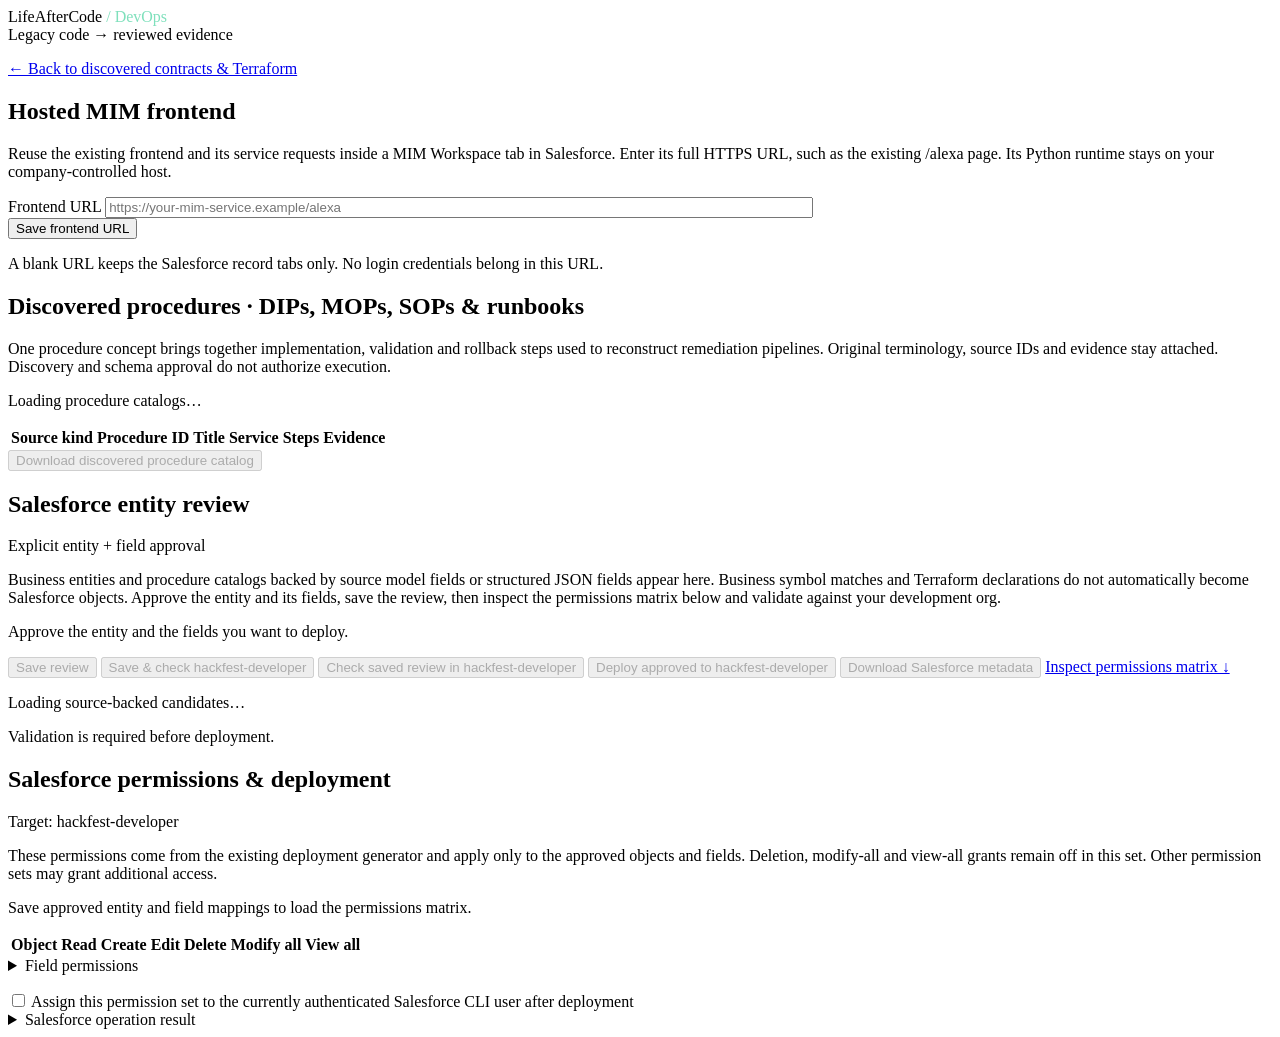
==== app/salesforce.html @ aecb669f "Import LifeAfterCode from grpo8172/LifeAfterCodeDevOps Copy all 87 tracked source files unchanged fr" ====
<!doctype html>
<html lang="en">
<head>
<meta charset="utf-8"><meta name="viewport" content="width=device-width,initial-scale=1">
<title>LifeAfterCode DevOps · Salesforce review</title>
<link rel="stylesheet" href="/assets/discovery.css">
</head>
<body>
<header><div class="brand">LifeAfterCode<span style="color:#7fe0bc"> / DevOps</span></div><span class="tag">Legacy code → reviewed evidence</span></header>
<main><p><a id="backToDiscovery" href="/">← Back to discovered contracts &amp; Terraform</a></p>
<section class="card" aria-labelledby="frontendHeading">
<h2 id="frontendHeading">Hosted MIM frontend</h2>
<p>Reuse the existing frontend and its service requests inside a MIM Workspace tab in Salesforce. Enter its full HTTPS URL, such as the existing /alexa page. Its Python runtime stays on your company-controlled host.</p>
<label for="frontendUrl">Frontend URL</label>
<input id="frontendUrl" type="url" placeholder="https://your-mim-service.example/alexa" style="width:min(100%,700px)" autocomplete="off">
<div class="actions"><button id="saveFrontend" class="secondary">Save frontend URL</button><a id="previewFrontend" target="_blank" rel="noopener noreferrer" hidden>Open hosted frontend / sign in</a></div>
<p id="frontendNotice" role="status">A blank URL keeps the Salesforce record tabs only. No login credentials belong in this URL.</p>
</section>
<section class="card" aria-labelledby="procedureHeading">
<h2 id="procedureHeading">Discovered procedures · DIPs, MOPs, SOPs &amp; runbooks</h2>
<p>One procedure concept brings together implementation, validation and rollback steps used to reconstruct remediation pipelines. Original terminology, source IDs and evidence stay attached. Discovery and schema approval do not authorize execution.</p>
<p id="procedureSummary" role="status">Loading procedure catalogs…</p>
<div class="scroll"><table><thead><tr><th>Source kind</th><th>Procedure ID</th><th>Title</th><th>Service</th><th>Steps</th><th>Evidence</th></tr></thead><tbody id="procedureRows"></tbody></table></div>
<button id="exportProcedures" class="secondary" disabled>Download discovered procedure catalog</button>
</section>
<section class="card" aria-labelledby="reviewHeading"><div class="section-head"><h2 id="reviewHeading">Salesforce entity review</h2><span class="badge">Explicit entity + field approval</span></div><p>Business entities and procedure catalogs backed by source model fields or structured JSON fields appear here. Business symbol matches and Terraform declarations do not automatically become Salesforce objects. Approve the entity and its fields, save the review, then inspect the permissions matrix below and validate against your development org.</p><p id="reviewSummary" role="status">Approve the entity and the fields you want to deploy.</p>
<div class="actions review-toolbar">
<button id="saveReview" class="secondary" disabled>Save review</button>
<button id="saveAndValidate" disabled>Save &amp; check hackfest-developer</button>
<button id="validateSalesforce" class="secondary" disabled>Check saved review in hackfest-developer</button>
<button id="deploySalesforce" disabled>Deploy approved to hackfest-developer</button>
<button id="exportMetadata" class="secondary" disabled>Download Salesforce metadata</button>
<a href="#permissionHeading">Inspect permissions matrix ↓</a>
</div>
<p id="reviewNotice" role="status" aria-live="polite">Loading source-backed candidates…</p>
<p id="releaseNotice" role="status" aria-live="polite">Validation is required before deployment.</p>
<div id="reviewEntities"></div></section>
<section class="card" aria-labelledby="permissionHeading">
<div class="section-head"><h2 id="permissionHeading">Salesforce permissions &amp; deployment</h2><span class="badge">Target: hackfest-developer</span></div>
<p>These permissions come from the existing deployment generator and apply only to the approved objects and fields. Deletion, modify-all and view-all grants remain off in this set. Other permission sets may grant additional access.</p>
<p id="permissionNotice" role="status">Save approved entity and field mappings to load the permissions matrix.</p>
<div class="scroll"><table><thead><tr><th scope="col">Object</th><th scope="col">Read</th><th scope="col">Create</th><th scope="col">Edit</th><th scope="col">Delete</th><th scope="col">Modify all</th><th scope="col">View all</th></tr></thead><tbody id="objectPermissions"></tbody></table></div>
<details><summary>Field permissions</summary><div class="scroll"><table><thead><tr><th scope="col">Field</th><th scope="col">Read</th><th scope="col">Edit</th></tr></thead><tbody id="fieldPermissions"></tbody></table></div></details>
<p id="permissionIdentity"></p>
<label><input type="checkbox" id="assignPermissionSet"> Assign this permission set to the currently authenticated Salesforce CLI user after deployment</label>

<details><summary>Salesforce operation result</summary><pre id="releaseLog" style="white-space:pre-wrap;overflow-wrap:anywhere"></pre></details>
</section>
</main>
<script src="/assets/common.js"></script>
<script src="/assets/salesforce-review.js"></script>
<script src="/assets/salesforce-deploy.js"></script>
</body>
</html>
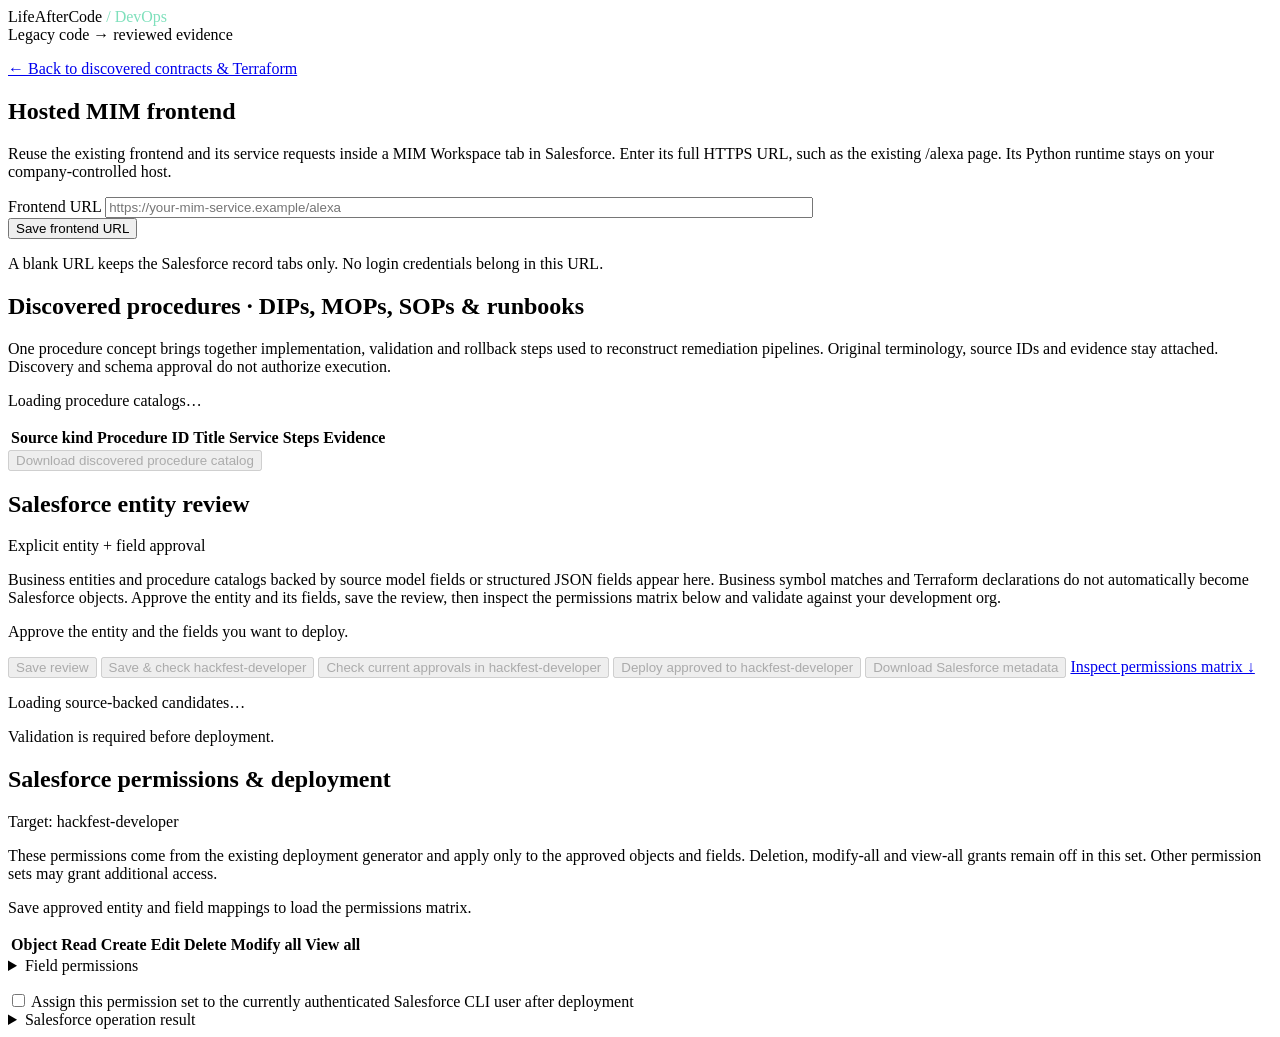
==== commit dfa44f3b: "Make Salesforce validation save and refresh current approvals reliably Route both validation buttons" ====
--- a/app/salesforce.html
+++ b/app/salesforce.html
@@ -27,7 +27,7 @@
 <div class="actions review-toolbar">
 <button id="saveReview" class="secondary" disabled>Save review</button>
 <button id="saveAndValidate" disabled>Save &amp; check hackfest-developer</button>
-<button id="validateSalesforce" class="secondary" disabled>Check saved review in hackfest-developer</button>
+<button id="validateSalesforce" class="secondary" disabled>Check current approvals in hackfest-developer</button>
 <button id="deploySalesforce" disabled>Deploy approved to hackfest-developer</button>
 <button id="exportMetadata" class="secondary" disabled>Download Salesforce metadata</button>
 <a href="#permissionHeading">Inspect permissions matrix ↓</a>
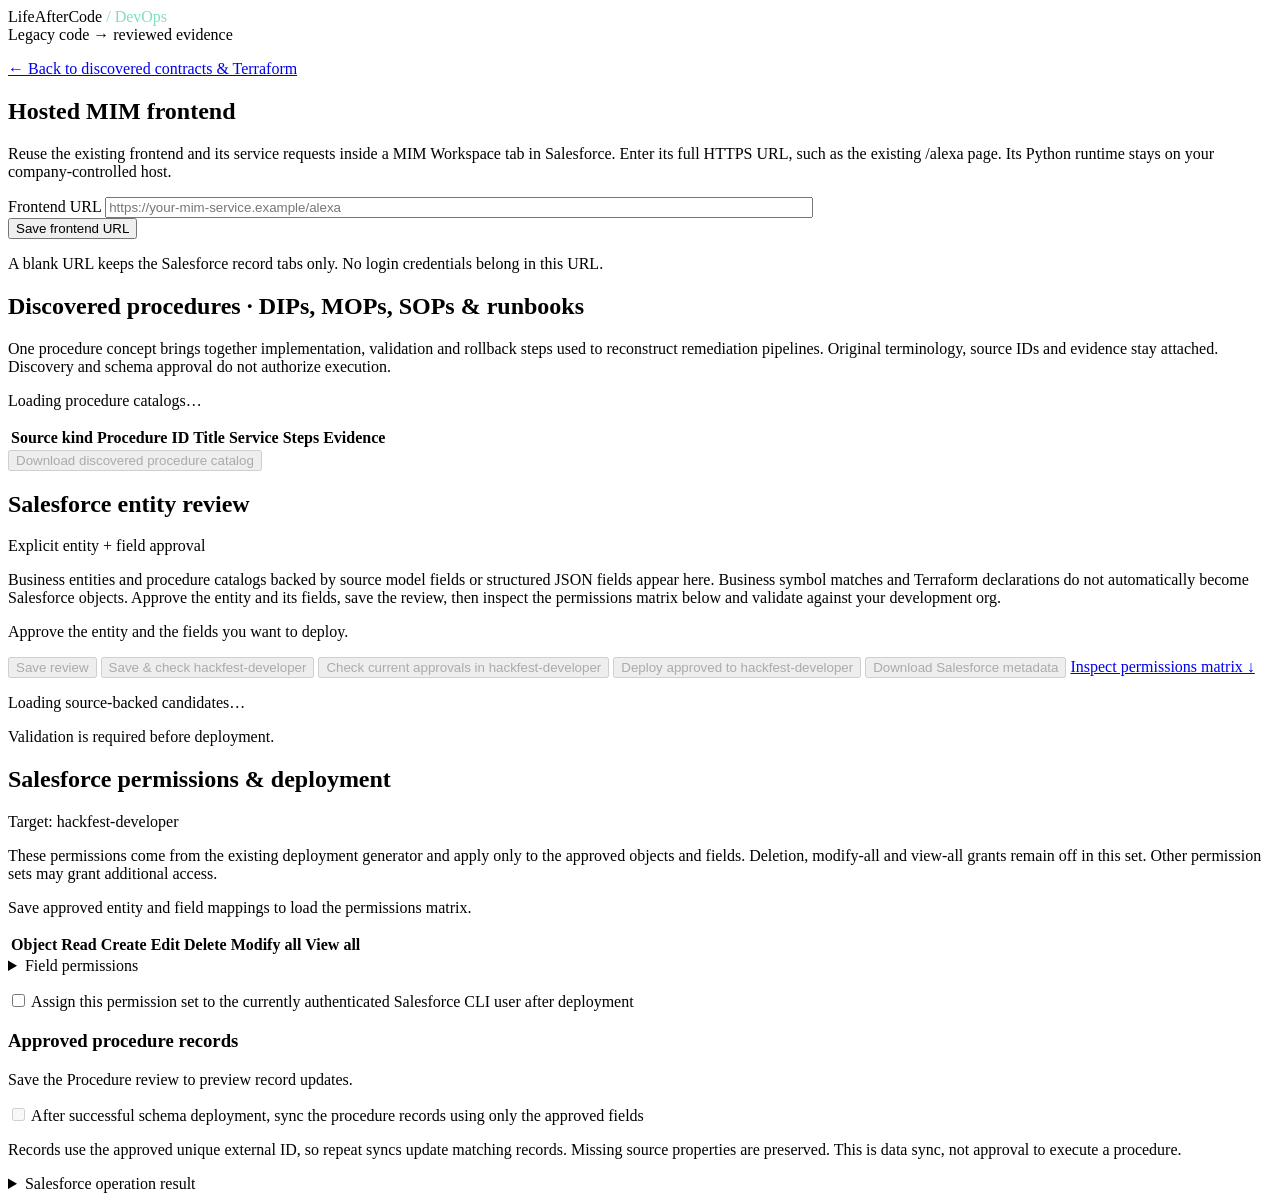
==== commit b842d0c9: "Sync builder-approved procedure records after successful Salesforce deployment Keep the builder outs" ====
--- a/app/salesforce.html
+++ b/app/salesforce.html
@@ -44,6 +44,10 @@
 <p id="permissionIdentity"></p>
 <label><input type="checkbox" id="assignPermissionSet"> Assign this permission set to the currently authenticated Salesforce CLI user after deployment</label>
 
+<section aria-labelledby="recordSyncHeading"><h3 id="recordSyncHeading">Approved procedure records</h3>
+<p id="recordSyncNotice">Save the Procedure review to preview record updates.</p>
+<label><input type="checkbox" id="syncProcedureRecords" disabled> After successful schema deployment, sync the procedure records using only the approved fields</label>
+<p>Records use the approved unique external ID, so repeat syncs update matching records. Missing source properties are preserved. This is data sync, not approval to execute a procedure.</p></section>
 <details><summary>Salesforce operation result</summary><pre id="releaseLog" style="white-space:pre-wrap;overflow-wrap:anywhere"></pre></details>
 </section>
 </main>
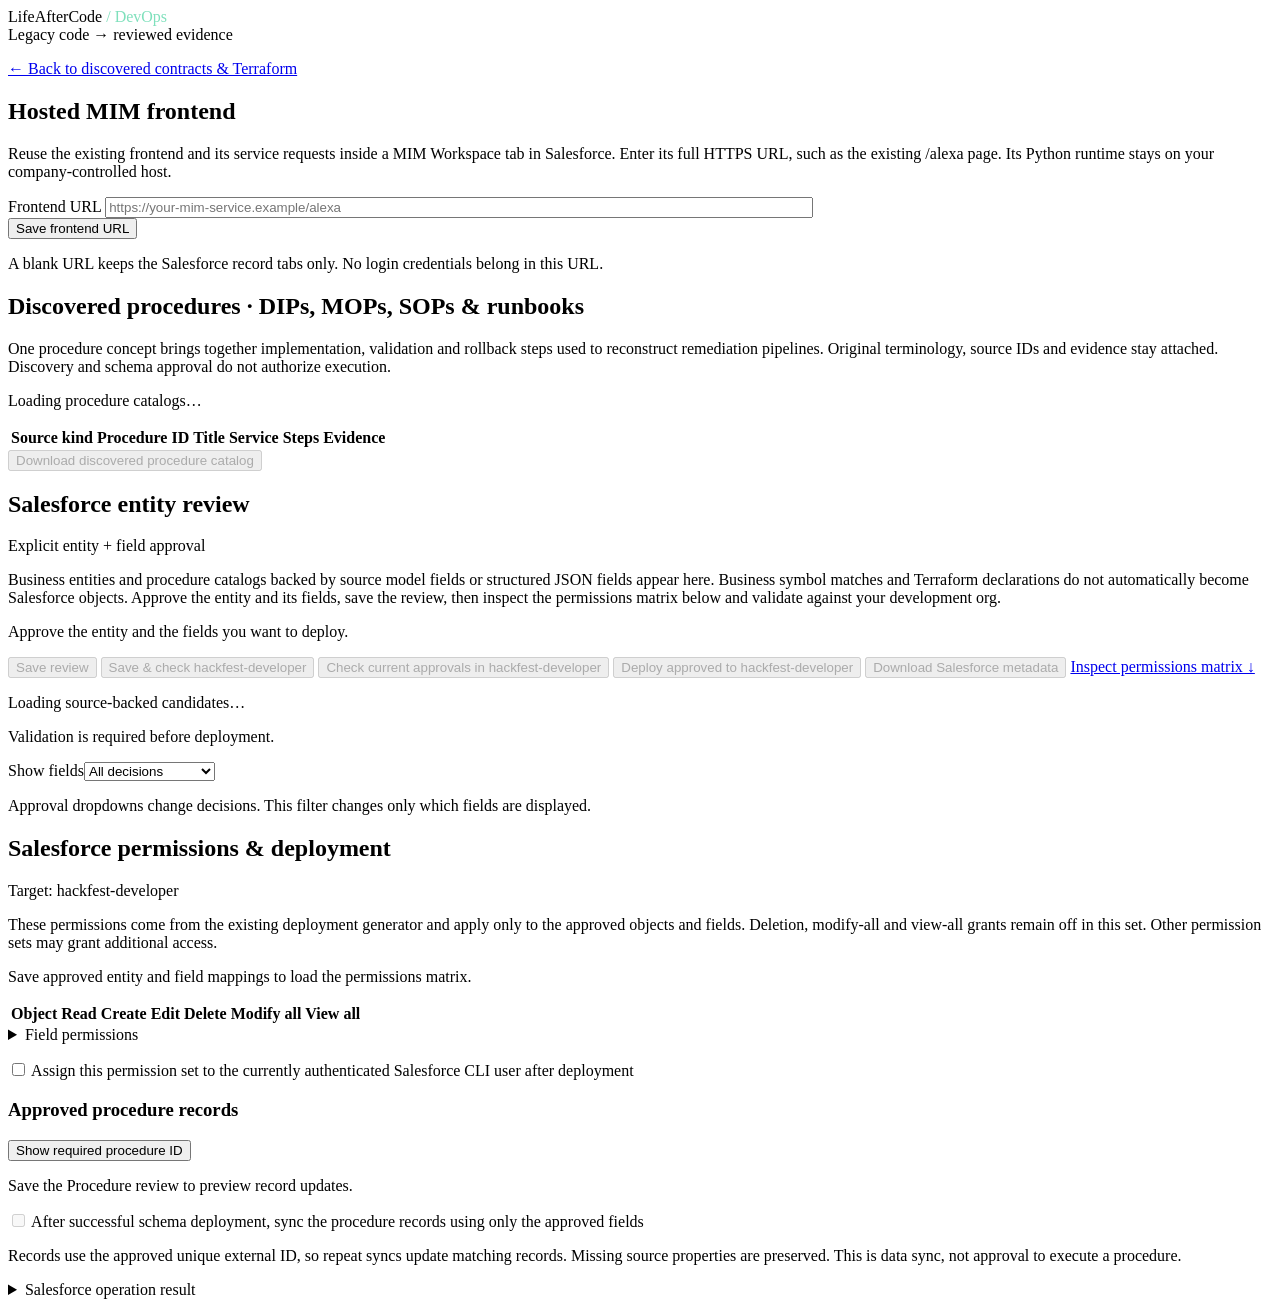
==== commit 220729ee: "Clarify approval filtering and blocked procedure record sync Add an independent status view filter w" ====
--- a/app/salesforce.html
+++ b/app/salesforce.html
@@ -34,6 +34,8 @@
 </div>
 <p id="reviewNotice" role="status" aria-live="polite">Loading source-backed candidates…</p>
 <p id="releaseNotice" role="status" aria-live="polite">Validation is required before deployment.</p>
+<label for="reviewFilter">Show fields</label><select id="reviewFilter"><option value="all">All decisions</option><option value="approved">Approved only</option><option value="review">Needs review only</option><option value="rejected">Rejected only</option></select>
+<p>Approval dropdowns change decisions. This filter changes only which fields are displayed.</p><p id="filterSummary" role="status"></p>
 <div id="reviewEntities"></div></section>
 <section class="card" aria-labelledby="permissionHeading">
 <div class="section-head"><h2 id="permissionHeading">Salesforce permissions &amp; deployment</h2><span class="badge">Target: hackfest-developer</span></div>
@@ -45,6 +47,7 @@
 <label><input type="checkbox" id="assignPermissionSet"> Assign this permission set to the currently authenticated Salesforce CLI user after deployment</label>
 
 <section aria-labelledby="recordSyncHeading"><h3 id="recordSyncHeading">Approved procedure records</h3>
+<button id="showSyncIdentity" class="secondary">Show required procedure ID</button>
 <p id="recordSyncNotice">Save the Procedure review to preview record updates.</p>
 <label><input type="checkbox" id="syncProcedureRecords" disabled> After successful schema deployment, sync the procedure records using only the approved fields</label>
 <p>Records use the approved unique external ID, so repeat syncs update matching records. Missing source properties are preserved. This is data sync, not approval to execute a procedure.</p></section>
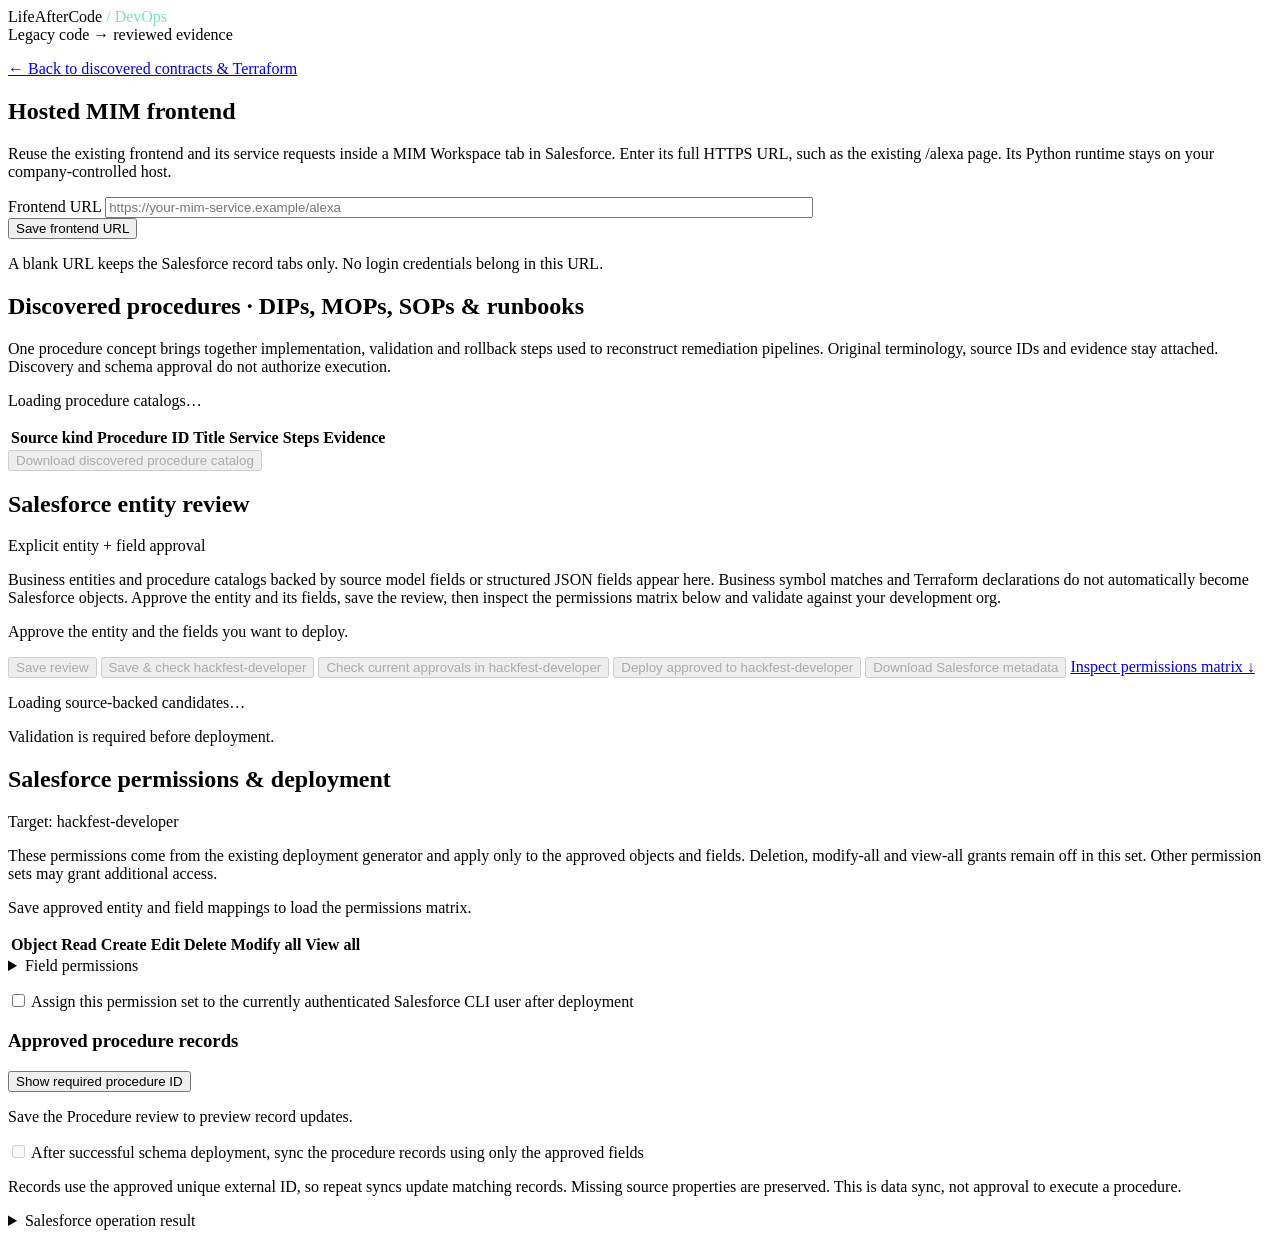
==== commit 04286e92: "Keep approval review simple without an additional status filter Remove the extra field-view filter a" ====
--- a/app/salesforce.html
+++ b/app/salesforce.html
@@ -34,8 +34,6 @@
 </div>
 <p id="reviewNotice" role="status" aria-live="polite">Loading source-backed candidates…</p>
 <p id="releaseNotice" role="status" aria-live="polite">Validation is required before deployment.</p>
-<label for="reviewFilter">Show fields</label><select id="reviewFilter"><option value="all">All decisions</option><option value="approved">Approved only</option><option value="review">Needs review only</option><option value="rejected">Rejected only</option></select>
-<p>Approval dropdowns change decisions. This filter changes only which fields are displayed.</p><p id="filterSummary" role="status"></p>
 <div id="reviewEntities"></div></section>
 <section class="card" aria-labelledby="permissionHeading">
 <div class="section-head"><h2 id="permissionHeading">Salesforce permissions &amp; deployment</h2><span class="badge">Target: hackfest-developer</span></div>
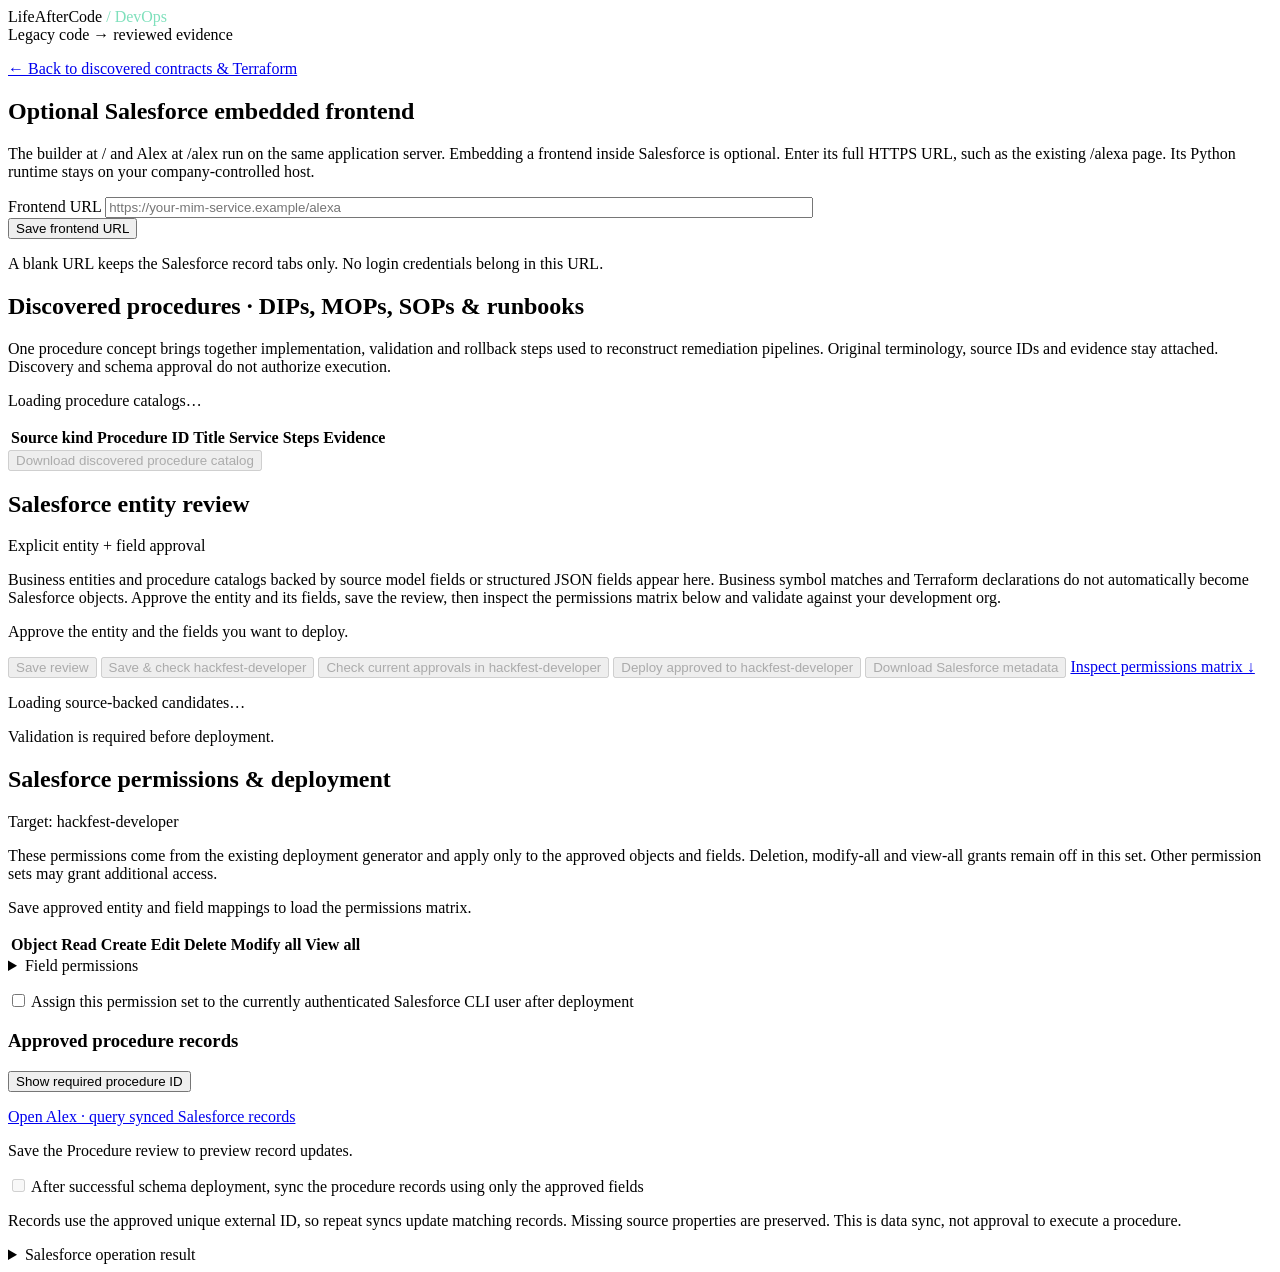
==== commit 5b3c36ac: "Read builder-synced Salesforce procedures from Alex on the same application server Add /alex and /al" ====
--- a/app/salesforce.html
+++ b/app/salesforce.html
@@ -9,8 +9,8 @@
 <header><div class="brand">LifeAfterCode<span style="color:#7fe0bc"> / DevOps</span></div><span class="tag">Legacy code → reviewed evidence</span></header>
 <main><p><a id="backToDiscovery" href="/">← Back to discovered contracts &amp; Terraform</a></p>
 <section class="card" aria-labelledby="frontendHeading">
-<h2 id="frontendHeading">Hosted MIM frontend</h2>
-<p>Reuse the existing frontend and its service requests inside a MIM Workspace tab in Salesforce. Enter its full HTTPS URL, such as the existing /alexa page. Its Python runtime stays on your company-controlled host.</p>
+<h2 id="frontendHeading">Optional Salesforce embedded frontend</h2>
+<p>The builder at / and Alex at /alex run on the same application server. Embedding a frontend inside Salesforce is optional. Enter its full HTTPS URL, such as the existing /alexa page. Its Python runtime stays on your company-controlled host.</p>
 <label for="frontendUrl">Frontend URL</label>
 <input id="frontendUrl" type="url" placeholder="https://your-mim-service.example/alexa" style="width:min(100%,700px)" autocomplete="off">
 <div class="actions"><button id="saveFrontend" class="secondary">Save frontend URL</button><a id="previewFrontend" target="_blank" rel="noopener noreferrer" hidden>Open hosted frontend / sign in</a></div>
@@ -46,6 +46,7 @@
 
 <section aria-labelledby="recordSyncHeading"><h3 id="recordSyncHeading">Approved procedure records</h3>
 <button id="showSyncIdentity" class="secondary">Show required procedure ID</button>
+<p><a id="alexWorkspaceLink" href="/alex">Open Alex · query synced Salesforce records</a></p>
 <p id="recordSyncNotice">Save the Procedure review to preview record updates.</p>
 <label><input type="checkbox" id="syncProcedureRecords" disabled> After successful schema deployment, sync the procedure records using only the approved fields</label>
 <p>Records use the approved unique external ID, so repeat syncs update matching records. Missing source properties are preserved. This is data sync, not approval to execute a procedure.</p></section>
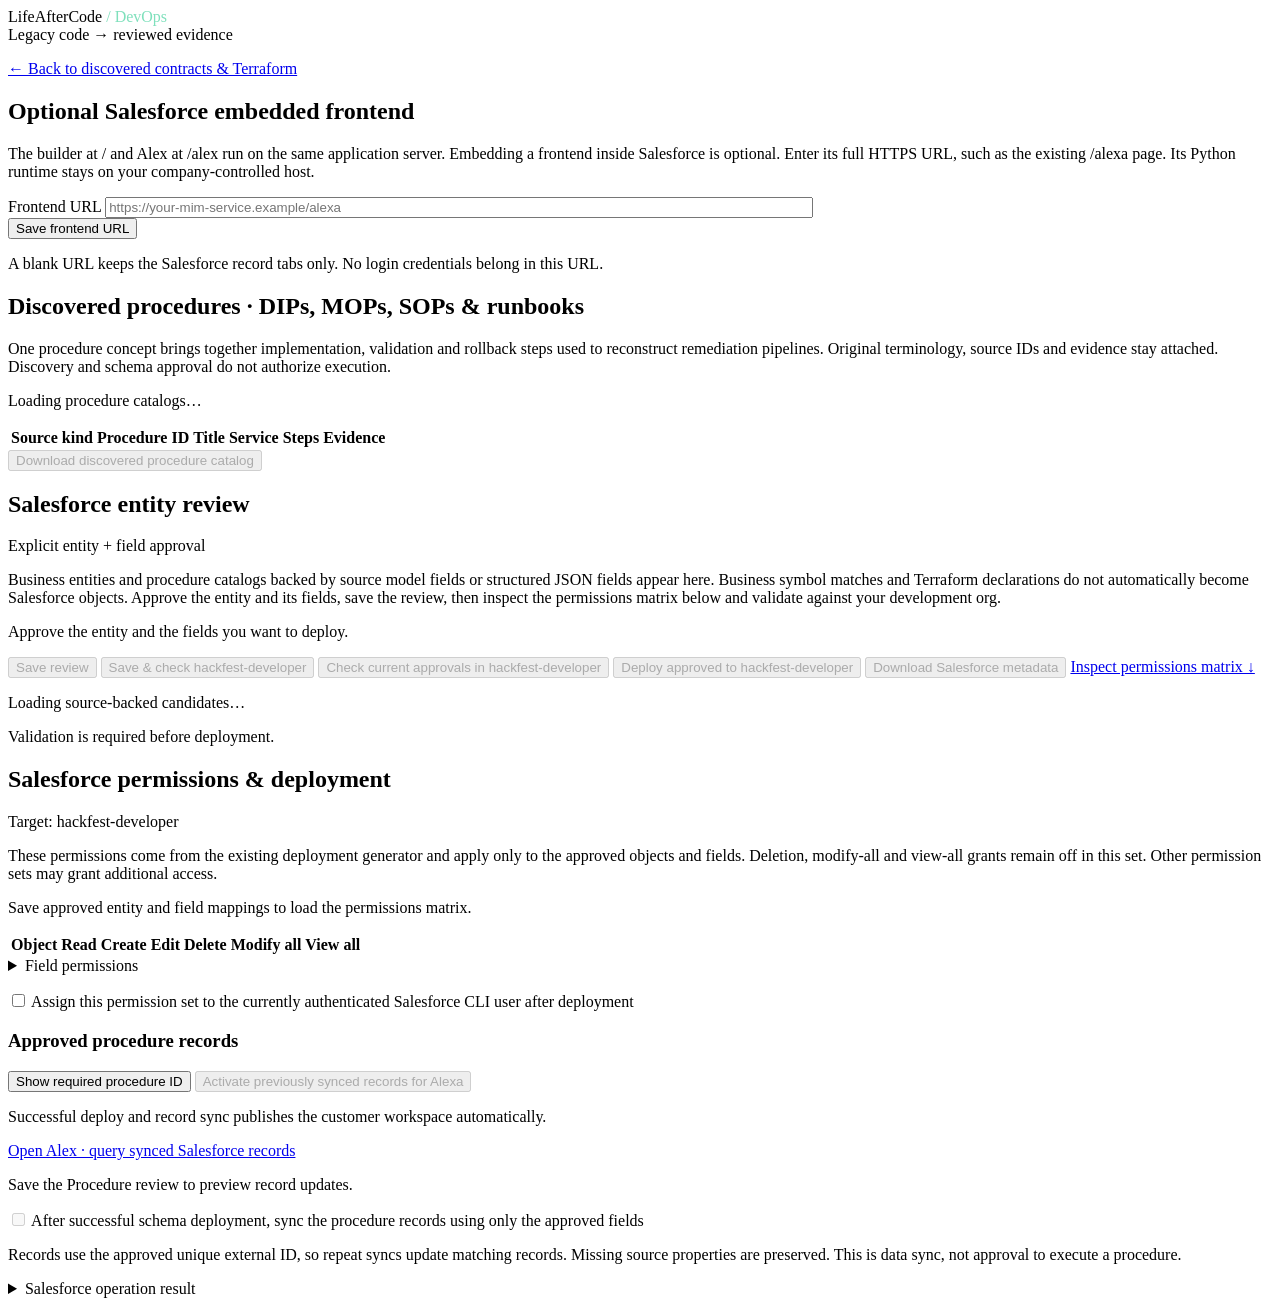
==== commit 2c4c4cd9: "Publish builder-deployed Salesforce mappings for the customer Alexa workspace Persist the deployed r" ====
--- a/app/salesforce.html
+++ b/app/salesforce.html
@@ -46,6 +46,7 @@
 
 <section aria-labelledby="recordSyncHeading"><h3 id="recordSyncHeading">Approved procedure records</h3>
 <button id="showSyncIdentity" class="secondary">Show required procedure ID</button>
+<button id="activatePublishedRecords" class="secondary" disabled>Activate previously synced records for Alexa</button><p id="publicationNotice" role="status">Successful deploy and record sync publishes the customer workspace automatically.</p>
 <p><a id="alexWorkspaceLink" href="/alex">Open Alex · query synced Salesforce records</a></p>
 <p id="recordSyncNotice">Save the Procedure review to preview record updates.</p>
 <label><input type="checkbox" id="syncProcedureRecords" disabled> After successful schema deployment, sync the procedure records using only the approved fields</label>
